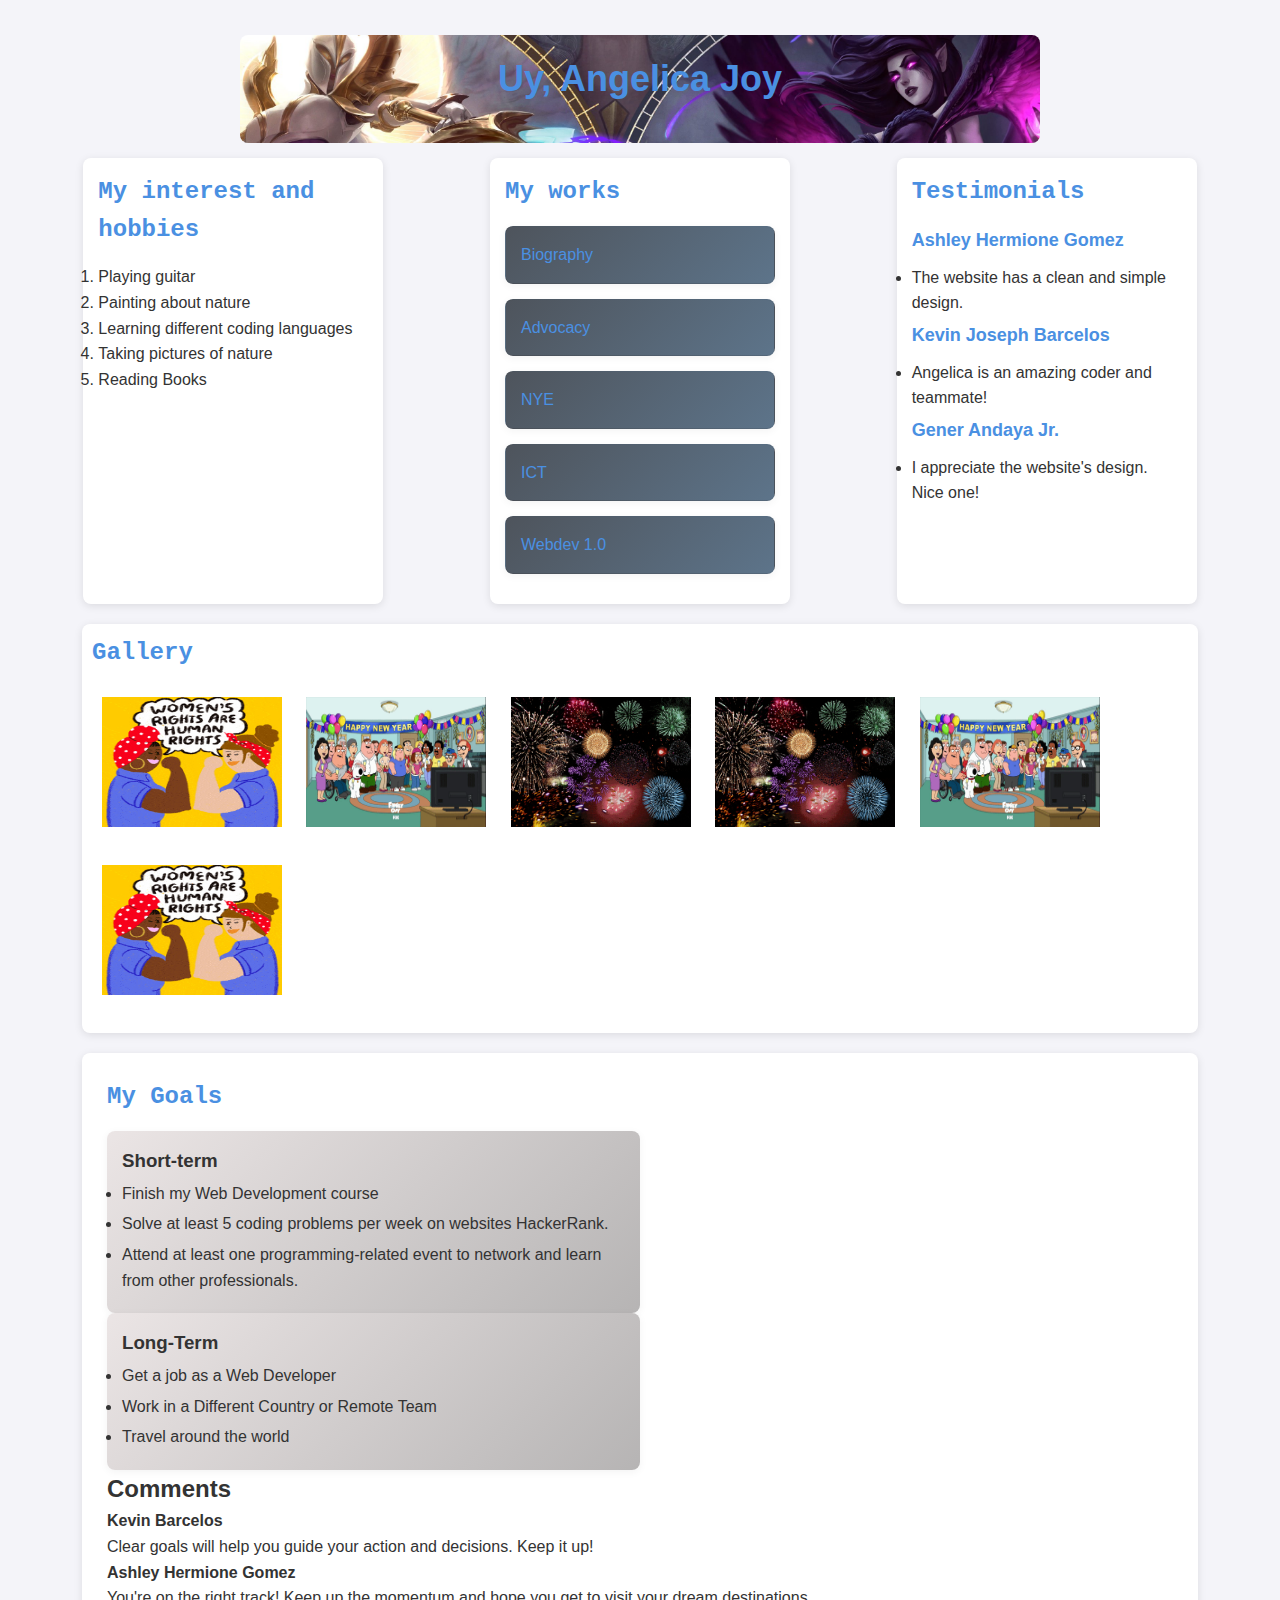
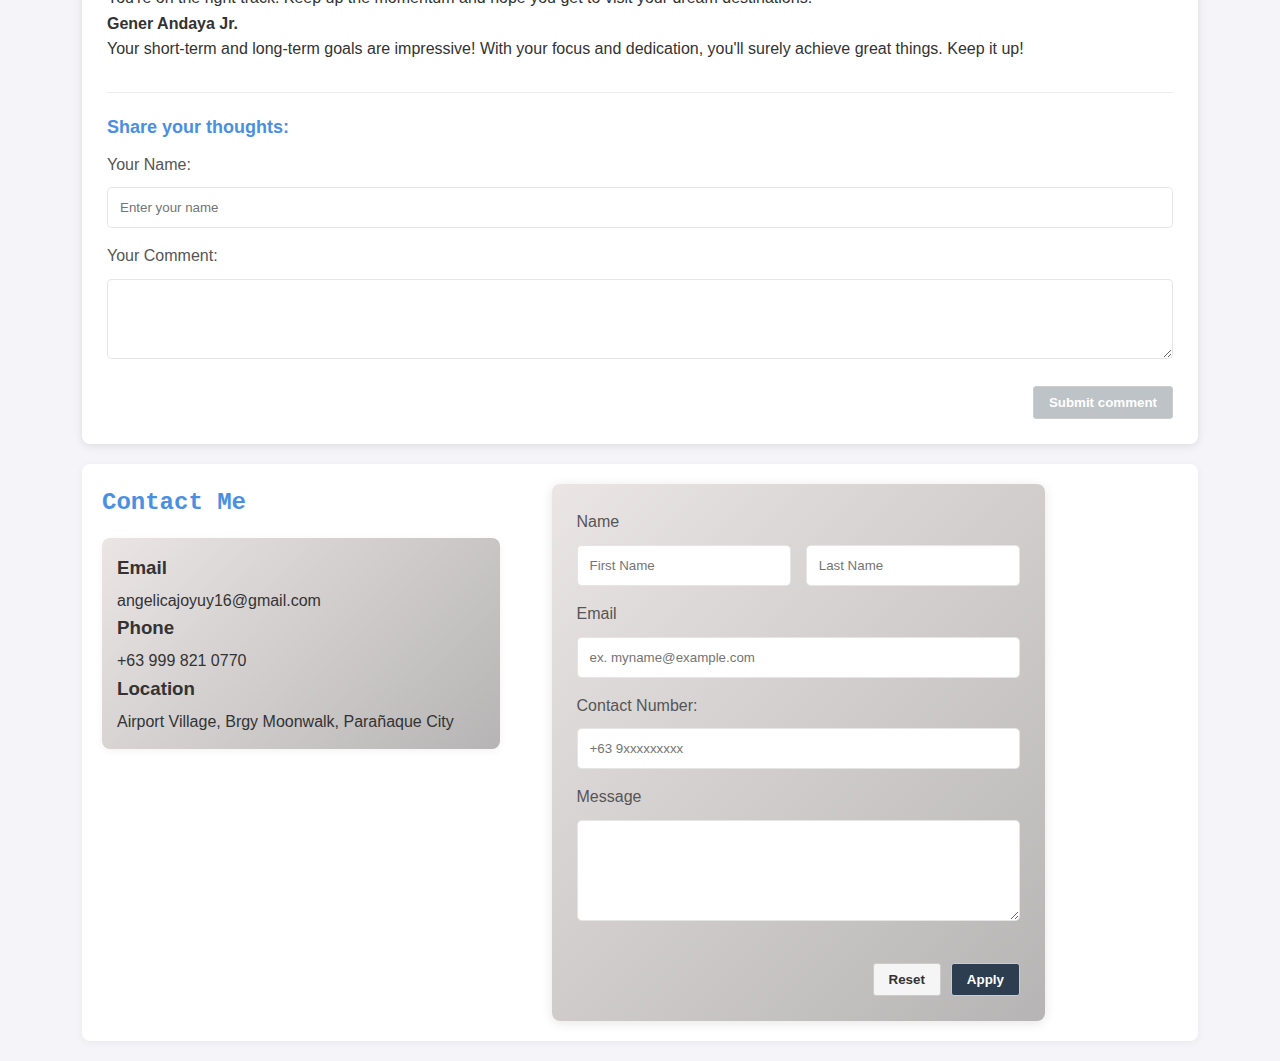
==== exe7/index.html @ 530cc765 "first commit" ====
<!DOCTYPE html>
<html>
  <head>
    <title>Uy, Angelica Joy</title>
    <link href="styles.css" rel="stylesheet" />
    <meta name="viewport" content="width=device-width, initial-scale=1.0" />
  </head>
  <body>
    <div id="image" class="back">
      <h1>Uy, Angelica Joy</h1>
    </div>
    <div id="content">
      <div class="box">
        <h2 class="font">My interest and hobbies</h2>
        <ol>
          <li>Playing guitar</li>
          <li>Painting about nature</li>
          <li>Learning different coding languages</li>
          <li>Taking pictures of nature</li>
          <li>Reading Books</li>
        </ol>
      </div>
      <div class="box">
        <h2 class="font">My works</h2>
        <div class="my-work">
          <a href="./assets/BIOGRAPHY.html">Biography</a>
        </div>
        <div class="my-work">
          <a href="./assets/Advocacy.html">Advocacy</a>
        </div>
        <div class="my-work">
          <a href="./assets/NYE.html">NYE</a>
        </div>
        <div class="my-work">
          <a href="./assets/ICT.html">ICT</a>
        </div>
        <div class="my-work">
          <a href="./assets/start.html">Webdev 1.0</a>
        </div>
      </div>
      <div class="box">
        <h2 class="font">Testimonials</h2>
        <h4 class="font-2">Ashley Hermione Gomez</h4>
        <ul>
          <li>
            <p>The website has a clean and simple design.</p>
          </li>
        </ul>

        <h4 class="font-2">Kevin Joseph Barcelos</h4>
        <ul>
          <li>
            <p>Angelica is an amazing coder and teammate!</p>
          </li>
        </ul>

        <h4 class="font-2">Gener Andaya Jr.</h4>
        <ul>
          <li>
            <p>I appreciate the website's design. Nice one!</p>
          </li>
        </ul>
      </div>
      <div class="box-2">
        <h2 class="font">Gallery</h2>
        <img src="./assets/200w.gif" />
        <img src="./assets/family.gif" />
        <img src="./assets/giphy.gif" />
        <img src="./assets/giphy.gif" />
        <img src="./assets/family.gif" />
        <img src="./assets/200w.gif" />
      </div>
      <div class="box-3">
        <div class="goal-info">
          <h2 class="font">My Goals</h2>
          <div class="goal-item">
            <div class="goal-text">
              <h3>Short-term</h3>
              <ul>
                <li>Finish my Web Development course</li>
                <li>
                  Solve at least 5 coding problems per week on websites
                  HackerRank.
                </li>
                <li>
                  Attend at least one programming-related event to network and
                  learn from other professionals.
                </li>
              </ul>
            </div>
          </div>
          <div class="goal-item">
            <div class="goal-text">
              <h3>Long-Term</h3>
              <ul>
                <li>Get a job as a Web Developer</li>
                <li>Work in a Different Country or Remote Team</li>
                <li>Travel around the world</li>
              </ul>
            </div>
          </div>
        </div>
        <div class="team-comment">
          <h2>Comments</h2>
          <h4>Kevin Barcelos</h4>
          <p>
            Clear goals will help you guide your action and decisions. Keep it
            up!
          </p>
          <h4>Ashley Hermione Gomez</h4>
          <p>
            You're on the right track! Keep up the momentum and hope you get to
            visit your dream destinations.
          </p>
          <h4>Gener Andaya Jr.</h4>
          <p>
            Your short-term and long-term goals are impressive! With your focus
            and dedication, you'll surely achieve great things. Keep it up!
          </p>
        </div>
        <div class="comment-form">
          <h3 class="font-2">Share your thoughts:</h3>
          <div class="form-group">
            <label>Your Name:</label>
            <input
              type="text"
              id="name"
              class="form-input"
              placeholder="Enter your name"
            />
          </div>
        </div>
        <div class="form-group">
          <label>Your Comment:</label>
          <textarea
            id="comment"
            class="form-input"
            placeholder="Write your comment here..."
          >
          </textarea>
        </div>
        <div class="button">
          <button id="comment-button" class="btn btn-submit" disabled>
            Submit comment
          </button>
        </div>
      </div>
      <div class="contact-form">
        <div id="contact_align">
          <div class="contact-info">
            <h2 class="font">Contact Me</h2>
            <div class="contact-item">
              <div class="contact-text">
                <h3>Email</h3>
                <p>angelicajoyuy16@gmail.com</p>
                <h3>Phone</h3>
                <p>+63 999 821 0770</p>
                <h3>Location</h3>
                <p>Airport Village, Brgy Moonwalk, Parañaque City</p>
              </div>
            </div>
          </div>
          <div>
            <form>
              <div class="form-group">
                <label>Name</label>
                <div class="name-fields">
                  <div>
                    <input
                      type="text"
                      class="form-input"
                      placeholder="First Name"
                      required
                    />
                  </div>
                  <div>
                    <input
                      type="text"
                      class="form-input"
                      placeholder="Last Name"
                      required
                    />
                  </div>
                </div>
              </div>
              <div class="form-group">
                <label>Email</label>
                <input
                  type="email"
                  class="form-input"
                  placeholder="ex. myname@example.com"
                  required
                />
              </div>
              <div class="form-group">
                <label>Contact Number:</label>
                <div class="number-field">
                  <input
                    type="number"
                    class="form-input"
                    placeholder="+63 9xxxxxxxxx"
                    required
                  />
                </div>
              </div>
              <div class="form-row">
                <div class="form-group">
                  <label for="message">Message</label>
                  <textarea id="message" name="message" rows="5"></textarea>
                </div>
              </div>
              <div class="button">
                <button type="reset" class="btn btn-reset">Reset</button>
                <button type="submit" class="btn btn-submit">Apply</button>
              </div>
            </form>
          </div>
        </div>
      </div>
    </div>
    <script src="script.js"></script>
  </body>
</html>
---- exe7/styles.css ----
* {
  margin: 0;
  padding: 0;
  box-sizing: border-box;
  font-family: Arial, sans-serif;
}

body {
  background-color: #f4f4f9;
  color: #333;
  line-height: 1.6;
  padding: 20px;
}

#image {
  background-image: url("KM.png");
  background-size: cover;
  color: white;
}

.back {
  background-color: rgba(255, 255, 255, 0.8);
  padding: 15px;
  margin: 15px auto;
  max-width: 800px;
  border-radius: 8px;
}

h1 {
  font-size: 36px;
  text-align: center;
  color: #4a90e2;
  margin-bottom: 20px;
}

#content {
  display: flex;
  justify-content: space-around;
  flex-wrap: wrap;
  gap: 20px;
  max-width: 1200px;
  margin: 0 auto;
}

.box {
  background-color: #fff;
  padding: 15px;
  width: 300px;
  border-radius: 8px;
  box-shadow: 0 2px 8px rgba(0, 0, 0, 0.1);
  transition: transform 0.3s ease;
}

.box:hover {
  transform: translateY(-5px);
}

.box:last-child {
  width: 500px;
}

.box-2 img {
  padding: 10px;
  height: 150px;
  width: 200px;
  max-width: 100%;
  border-radius: 8px;
  margin-bottom: 10px;
}

.box-2 {
  background-color: #fff;
  padding: 10px;
  width: 93%;
  border-radius: 8px;
  box-shadow: 0 2px 8px rgba(0, 0, 0, 0.1);
  transition: transform 0.3s ease;
}

.box-2:hover {
  transform: translateY(-5px);
}

.box-2:last-child {
  width: 300px;
}

.box-3 {
  background-color: #fff;
  padding: 25px;
  width: 93%;
  border-radius: 8px;
  box-shadow: 0 2px 8px rgba(0, 0, 0, 0.1);
  transition: transform 0.3s ease;
}

.box-3:hover {
  transform: translateY(-5px);
}

.box-3:last-child {
  width: 500px;
}

.font {
  font-family: "Courier New", Courier, monospace;
  font-size: 24px;
  color: #4a90e2;
  margin-bottom: 15px;
}

.font-2 {
  font-size: 18px;
  color: #4a90e2;
  margin-bottom: 10px;
}

a {
  text-decoration: none;
  color: #4a90e2;
  transition: color 0.3s ease;
}

a:hover {
  color: #2c3e50;
}

.my-work {
  margin-bottom: 15px;
  padding: 15px;
  background: linear-gradient(135deg, #4e545c, #5d748a);
  border-radius: 8px;
  border: 1px solid rgba(0, 0, 0, 0.05);
  transition: all 0.3s ease;
  box-shadow: 0 2px 8px rgba(0, 0, 0, 0.05);
}

.my-work:hover {
  transform: translateY(-3px);
}

/* Contact Form Styles */
.contact-form {
  background: #fff;
  padding: 20px;
  display: grid;
  grid-template-columns: 1fr 2fr;
  gap: 20px;
  width: 93%;
  border-radius: 8px;
  box-shadow: 0 2px 8px rgba(0, 0, 0, 0.05);
  transition: all 0.3s ease;
}

.contact-container:hover {
  transform: translateY(-3px);
}

#contact_align {
  display: flex;
  justify-content: column;
  gap: 50%;
  margin: 0 auto;
}

.contact-info {
  gap: 15px;
}

.contact-item {
  display: flex;
  background: linear-gradient(135deg, #ebe5e5, #b6b4b4);
  padding: 15px;
  border-radius: 8px;
  width: 170%;
  box-shadow: 0 2px 8px rgba(0, 0, 0, 0.05);
  transition: all 0.3s ease;
}

.contact-item:hover {
  transform: translateY(-3px);
  box-shadow: 0 5px 15px rgba(0, 0, 0, 0.1);
}

.contact-text h3 {
  margin-bottom: 5px;
}

form {
  background: linear-gradient(135deg, #ebe5e5, #b6b4b4);
  padding: 25px;
  border-radius: 8px;
  box-shadow: 0 2px 12px rgba(0, 0, 0, 0.1);
  width: 250%;
  transition: all 0.3s ease;
}

form:hover {
  transform: translateY(-3px);
}

.form-group :is(input, textarea) {
  width: 100%;
  padding: 12px;
  border: 1px solid rgba(0, 0, 0, 0.1);
  border-radius: 5px;
  font-family: inherit;
  transition: all 0.3s ease;
  background-color: #fff;
}

.form-group :is(input:focus, textarea:focus) {
  outline: none;
  border-color: var(--accent-color);
  box-shadow: 0 0 0 2px rgba(62, 105, 144, 0.2);
}

.form-group {
  margin-bottom: 15px;
}

label {
  display: block;
  margin-bottom: 10px;
  font-size: 16px;
  color: #555;
}

.form-input {
  width: 100%;
  padding: 8px;
  border: 1px solid #ccc;
  border-radius: 3px;
  box-sizing: border-box;
}

.name-fields {
  display: flex;
  gap: 15px;
}

.name-fields > div {
  flex: 1;
}

.number-field {
  position: relative;
}

.button {
  display: flex;
  gap: 10px;
  margin-top: 20px;
  justify-content: flex-end;
}

.btn {
  padding: 8px 15px;
  border: 1px solid #ccc;
  border-radius: 3px;
  cursor: pointer;
  font-weight: bold;
  transition: transform 0.3s ease;
}

.btn:hover {
  transform: scale(1.1);
}

.btn-reset {
  background-color: #f5f5f5;
  color: #333;
}

.btn-submit {
  background-color: #2c3e50;
  color: #fff;
}

.btn:disabled {
  background-color: #bdc3c7;
  cursor: not-allowed;
}

.form-row {
  display: flex;
  gap: 15px;
  margin-bottom: 15px;
}

.form-row > div {
  flex: 1;
}

/* Goals Section Styles */
#goals_align {
  display: flex;
  justify-content: column;
  gap: 50%;
  margin: 0 auto;
}

.goal-item {
  display: flex;
  background: linear-gradient(135deg, #ebe5e5, #b6b4b4);
  padding: 15px;
  border-radius: 8px;
  width: 50%;
  box-shadow: 0 2px 8px rgba(0, 0, 0, 0.05);
  transition: all 0.3s ease;
}

.goal-item:hover {
  transform: translateY(-3px);
  box-shadow: 0 5px 15px rgba(0, 0, 0, 0.1);
}

.goal-text h3 {
  margin-bottom: 5px;
}

ul li {
  margin-bottom: 5px;
}

.comment-form {
  margin-top: 30px;
  border-top: 1px solid #eee;
  padding-top: 20px;
}

textarea.form-input {
  min-height: 80px;
  resize: vertical;
}
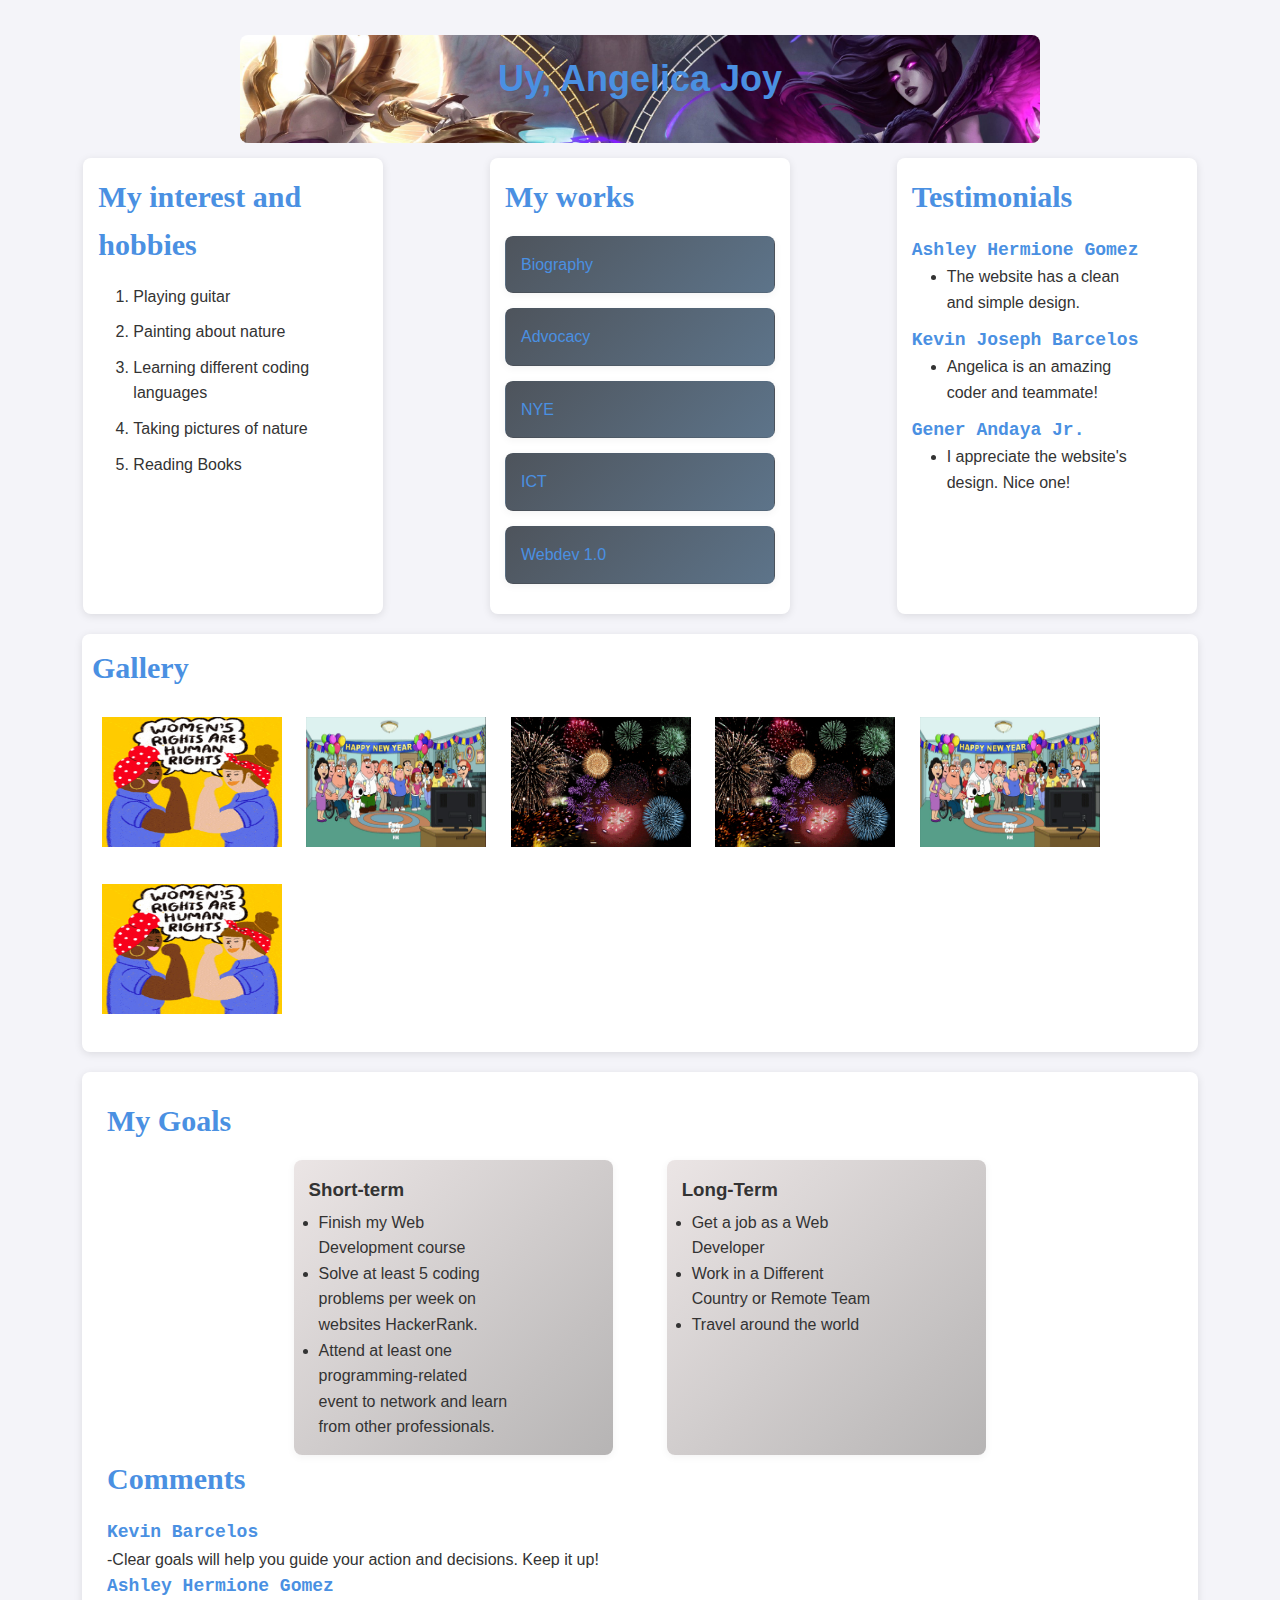
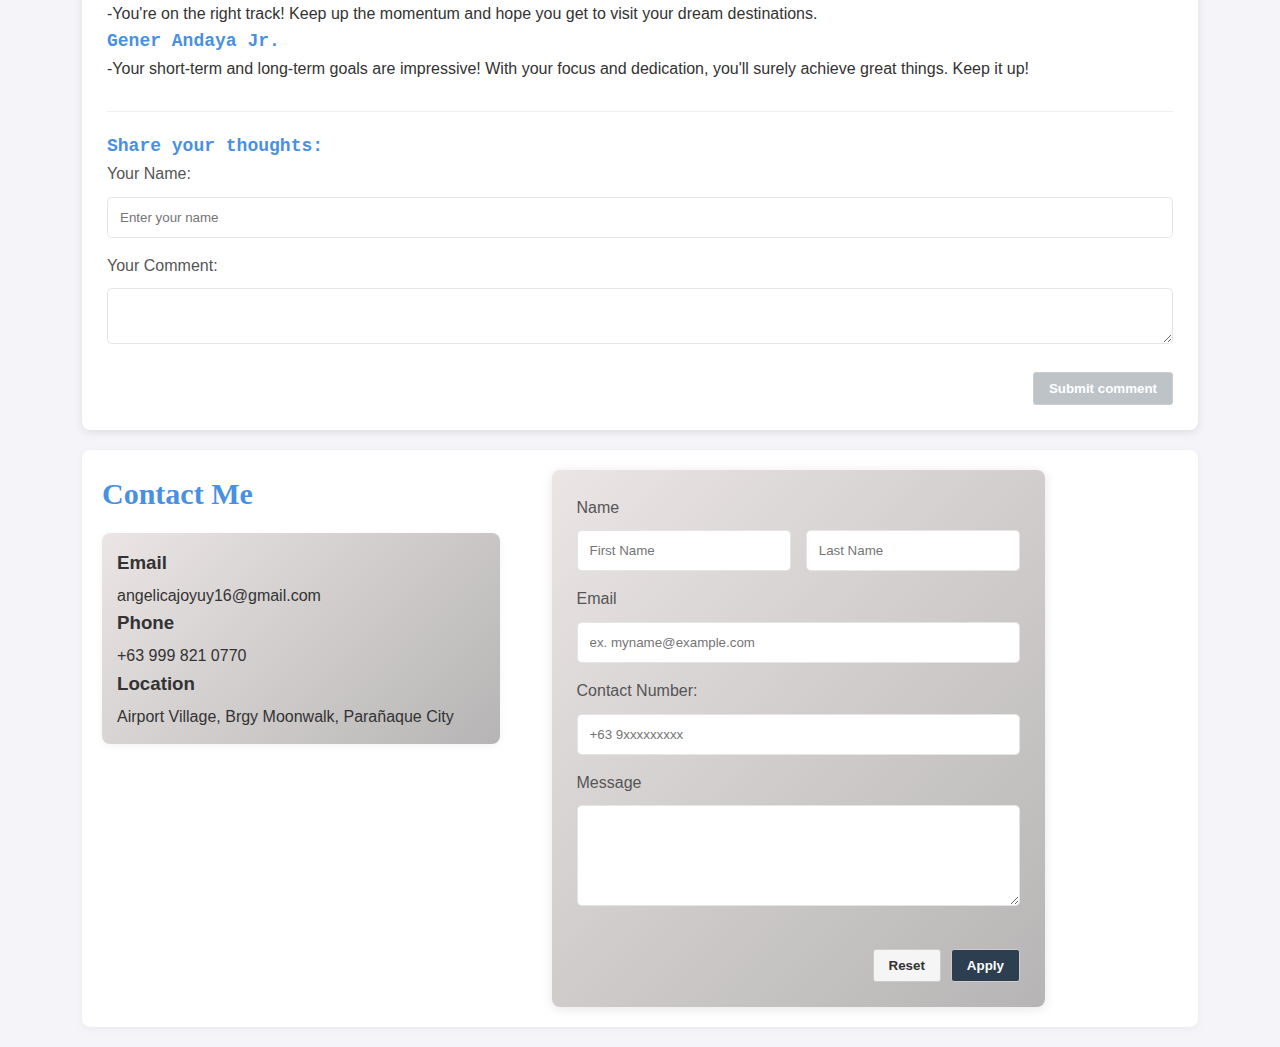
==== commit 6635016e: "apply changes" ====
--- a/exe7/index.html
+++ b/exe7/index.html
@@ -71,8 +71,8 @@
         <img src="./assets/200w.gif" />
       </div>
       <div class="box-3">
+        <h2 class="font">My Goals</h2>
         <div class="goal-info">
-          <h2 class="font">My Goals</h2>
           <div class="goal-item">
             <div class="goal-text">
               <h3>Short-term</h3>
@@ -101,20 +101,20 @@
           </div>
         </div>
         <div class="team-comment">
-          <h2>Comments</h2>
-          <h4>Kevin Barcelos</h4>
+          <h2 class="font">Comments</h2>
+          <h4 class="font-2">Kevin Barcelos</h4>
           <p>
-            Clear goals will help you guide your action and decisions. Keep it
+            -Clear goals will help you guide your action and decisions. Keep it
             up!
           </p>
-          <h4>Ashley Hermione Gomez</h4>
+          <h4 class="font-2">Ashley Hermione Gomez</h4>
           <p>
-            You're on the right track! Keep up the momentum and hope you get to
+            -You're on the right track! Keep up the momentum and hope you get to
             visit your dream destinations.
           </p>
-          <h4>Gener Andaya Jr.</h4>
+          <h4 class="font-2">Gener Andaya Jr.</h4>
           <p>
-            Your short-term and long-term goals are impressive! With your focus
+            -Your short-term and long-term goals are impressive! With your focus
             and dedication, you'll surely achieve great things. Keep it up!
           </p>
         </div>
@@ -132,12 +132,7 @@
         </div>
         <div class="form-group">
           <label>Your Comment:</label>
-          <textarea
-            id="comment"
-            class="form-input"
-            placeholder="Write your comment here..."
-          >
-          </textarea>
+          <textarea></textarea>
         </div>
         <div class="button">
           <button id="comment-button" class="btn btn-submit" disabled>
--- a/exe7/styles.css
+++ b/exe7/styles.css
@@ -103,15 +103,30 @@
 }
 
 .font {
-  font-family: "Courier New", Courier, monospace;
-  font-size: 24px;
+  font-family: "Times New Roman", Times, serif;
+  font-size: 30px;
   color: #4a90e2;
   margin-bottom: 15px;
 }
 
 .font-2 {
+  font-family: "Courier New", Courier, monospace;
   font-size: 18px;
   color: #4a90e2;
+}
+
+ul,
+ol {
+  text-align: left;
+  margin: 0 auto;
+  max-width: 200px;
+}
+
+.box ul li {
+  margin-bottom: 10px;
+}
+
+ol li {
   margin-bottom: 10px;
 }
 
@@ -209,12 +224,6 @@
   background-color: #fff;
 }
 
-.form-group :is(input:focus, textarea:focus) {
-  outline: none;
-  border-color: var(--accent-color);
-  box-shadow: 0 0 0 2px rgba(62, 105, 144, 0.2);
-}
-
 .form-group {
   margin-bottom: 15px;
 }
@@ -293,11 +302,10 @@
 }
 
 /* Goals Section Styles */
-#goals_align {
-  display: flex;
-  justify-content: column;
-  gap: 50%;
-  margin: 0 auto;
+.goal-info {
+  display: flex;
+  justify-content: center;
+  gap: 5%;
 }
 
 .goal-item {
@@ -305,7 +313,7 @@
   background: linear-gradient(135deg, #ebe5e5, #b6b4b4);
   padding: 15px;
   border-radius: 8px;
-  width: 50%;
+  width: 30%;
   box-shadow: 0 2px 8px rgba(0, 0, 0, 0.05);
   transition: all 0.3s ease;
 }
@@ -319,8 +327,8 @@
   margin-bottom: 5px;
 }
 
-ul li {
-  margin-bottom: 5px;
+.goal-item ul li {
+  margin-left: 10px;
 }
 
 .comment-form {
@@ -329,7 +337,337 @@
   padding-top: 20px;
 }
 
-textarea.form-input {
-  min-height: 80px;
-  resize: vertical;
-}
+@media (max-width: 320px) {
+  body {
+    padding: 10px;
+  }
+
+  h1 {
+    font-size: 24px;
+  }
+
+  #content {
+    flex-direction: column;
+    gap: 10px;
+  }
+
+  .box, .box-2, .box-3 {
+    width: 100%;
+  }
+
+  .box:last-child, .box-2:last-child, .box-3:last-child {
+    width: 100%;
+  }
+
+  .font {
+    font-size: 20px;
+  }
+
+  .font-2 {
+    font-size: 14px;
+  }
+
+  ul, ol {
+    max-width: 100%;
+  }
+
+  .contact-form {
+    grid-template-columns: 1fr;
+    gap: 10px;
+  }
+
+  .contact-item {
+    width: 100%;
+  }
+
+  form {
+    width: 100%;
+  }
+
+  .goal-info {
+    flex-direction: column;
+    gap: 10px;
+  }
+
+  .goal-item {
+    width: 100%;
+  }
+
+  .button {
+    flex-direction: column;
+    gap: 10px;
+    justify-content: center;
+  }
+
+  .btn {
+    width: 100%;
+  }
+}
+
+@media (min-width: 321px) and (max-width: 375px) {
+  body {
+    padding: 15px;
+  }
+
+  h1 {
+    font-size: 28px;
+  }
+
+  #content {
+    flex-direction: column;
+    gap: 15px;
+  }
+
+  .box, .box-2, .box-3 {
+    width: 100%;
+  }
+
+  .box:last-child, .box-2:last-child, .box-3:last-child {
+    width: 100%;
+  }
+
+  .font {
+    font-size: 24px;
+  }
+
+  .font-2 {
+    font-size: 16px;
+  }
+
+  ul, ol {
+    max-width: 100%;
+  }
+
+  .contact-form {
+    grid-template-columns: 1fr;
+    gap: 15px;
+  }
+
+  .contact-item {
+    width: 100%;
+  }
+
+  form {
+    width: 100%;
+  }
+
+  .goal-info {
+    flex-direction: column;
+    gap: 15px;
+  }
+
+  .goal-item {
+    width: 100%;
+  }
+
+  .button {
+    flex-direction: column;
+    gap: 15px;
+    justify-content: center;
+  }
+
+  .btn {
+    width: 100%;
+  }
+}
+
+@media (min-width: 376px) and (max-width: 425px) {
+  body {
+    padding: 15px;
+  }
+
+  h1 {
+    font-size: 30px;
+  }
+
+  #content {
+    flex-direction: column;
+    gap: 20px;
+  }
+
+  .box, .box-2, .box-3 {
+    width: 100%;
+  }
+
+  .box:last-child, .box-2:last-child, .box-3:last-child {
+    width: 100%;
+  }
+
+  .font {
+    font-size: 26px;
+  }
+
+  .font-2 {
+    font-size: 18px;
+  }
+
+  ul, ol {
+    max-width: 100%;
+  }
+
+  .contact-form {
+    grid-template-columns: 1fr;
+    gap: 20px;
+  }
+
+  .contact-item {
+    width: 100%;
+  }
+
+  form {
+    width: 100%;
+  }
+
+  .goal-info {
+    flex-direction: column;
+    gap: 20px;
+  }
+
+  .goal-item {
+    width: 100%;
+  }
+
+  .button {
+    flex-direction: column;
+    gap: 20px;
+    justify-content: center;
+  }
+
+  .btn {
+    width: 100%;
+  }
+}
+
+@media (min-width: 426px) and (max-width: 768px) {
+  body {
+    padding: 20px;
+  }
+
+  h1 {
+    font-size: 32px;
+  }
+
+  #content {
+    flex-direction: column;
+    gap: 20px;
+  }
+
+  .box, .box-2, .box-3 {
+    width: 100%;
+  }
+
+  .box:last-child, .box-2:last-child, .box-3:last-child {
+    width: 100%;
+  }
+
+  .font {
+    font-size: 28px;
+  }
+
+  .font-2 {
+    font-size: 20px;
+  }
+
+  ul, ol {
+    max-width: 100%;
+  }
+
+  .contact-form {
+    grid-template-columns: 1fr;
+    gap: 20px;
+  }
+
+  .contact-item {
+    width: 100%;
+  }
+
+  form {
+    width: 100%;
+  }
+
+  .goal-info {
+    flex-direction: column;
+    gap: 20px;
+  }
+
+  .goal-item {
+    width: 100%;
+  }
+
+  .button {
+    flex-direction: column;
+    gap: 20px;
+    justify-content: center;
+  }
+
+  .btn {
+    width: 100%;
+  }
+}
+
+@media (min-width: 769px) and (max-width: 1024px) {
+  body {
+    padding: 20px;
+  }
+
+  h1 {
+    font-size: 36px;
+  }
+
+  #content {
+    flex-direction: row;
+    gap: 20px;
+  }
+
+  .box, .box-2, .box-3 {
+    width: 300px;
+  }
+
+  .box:last-child, .box-2:last-child, .box-3:last-child {
+    width: 500px;
+  }
+
+  .font {
+    font-size: 30px;
+  }
+
+  .font-2 {
+    font-size: 18px;
+  }
+
+  ul, ol {
+    max-width: 200px;
+  }
+
+  .contact-form {
+    grid-template-columns: 1fr 2fr;
+    gap: 20px;
+  }
+
+  .contact-item {
+    width: 170%;
+  }
+
+  form {
+    width: 250%;
+  }
+
+  .goal-info {
+    flex-direction: row;
+    gap: 5%;
+  }
+
+  .goal-item {
+    width: 30%;
+  }
+
+  .button {
+    flex-direction: row;
+    gap: 10px;
+    justify-content: flex-end;
+  }
+
+  .btn {
+    width: auto;
+  }
+}
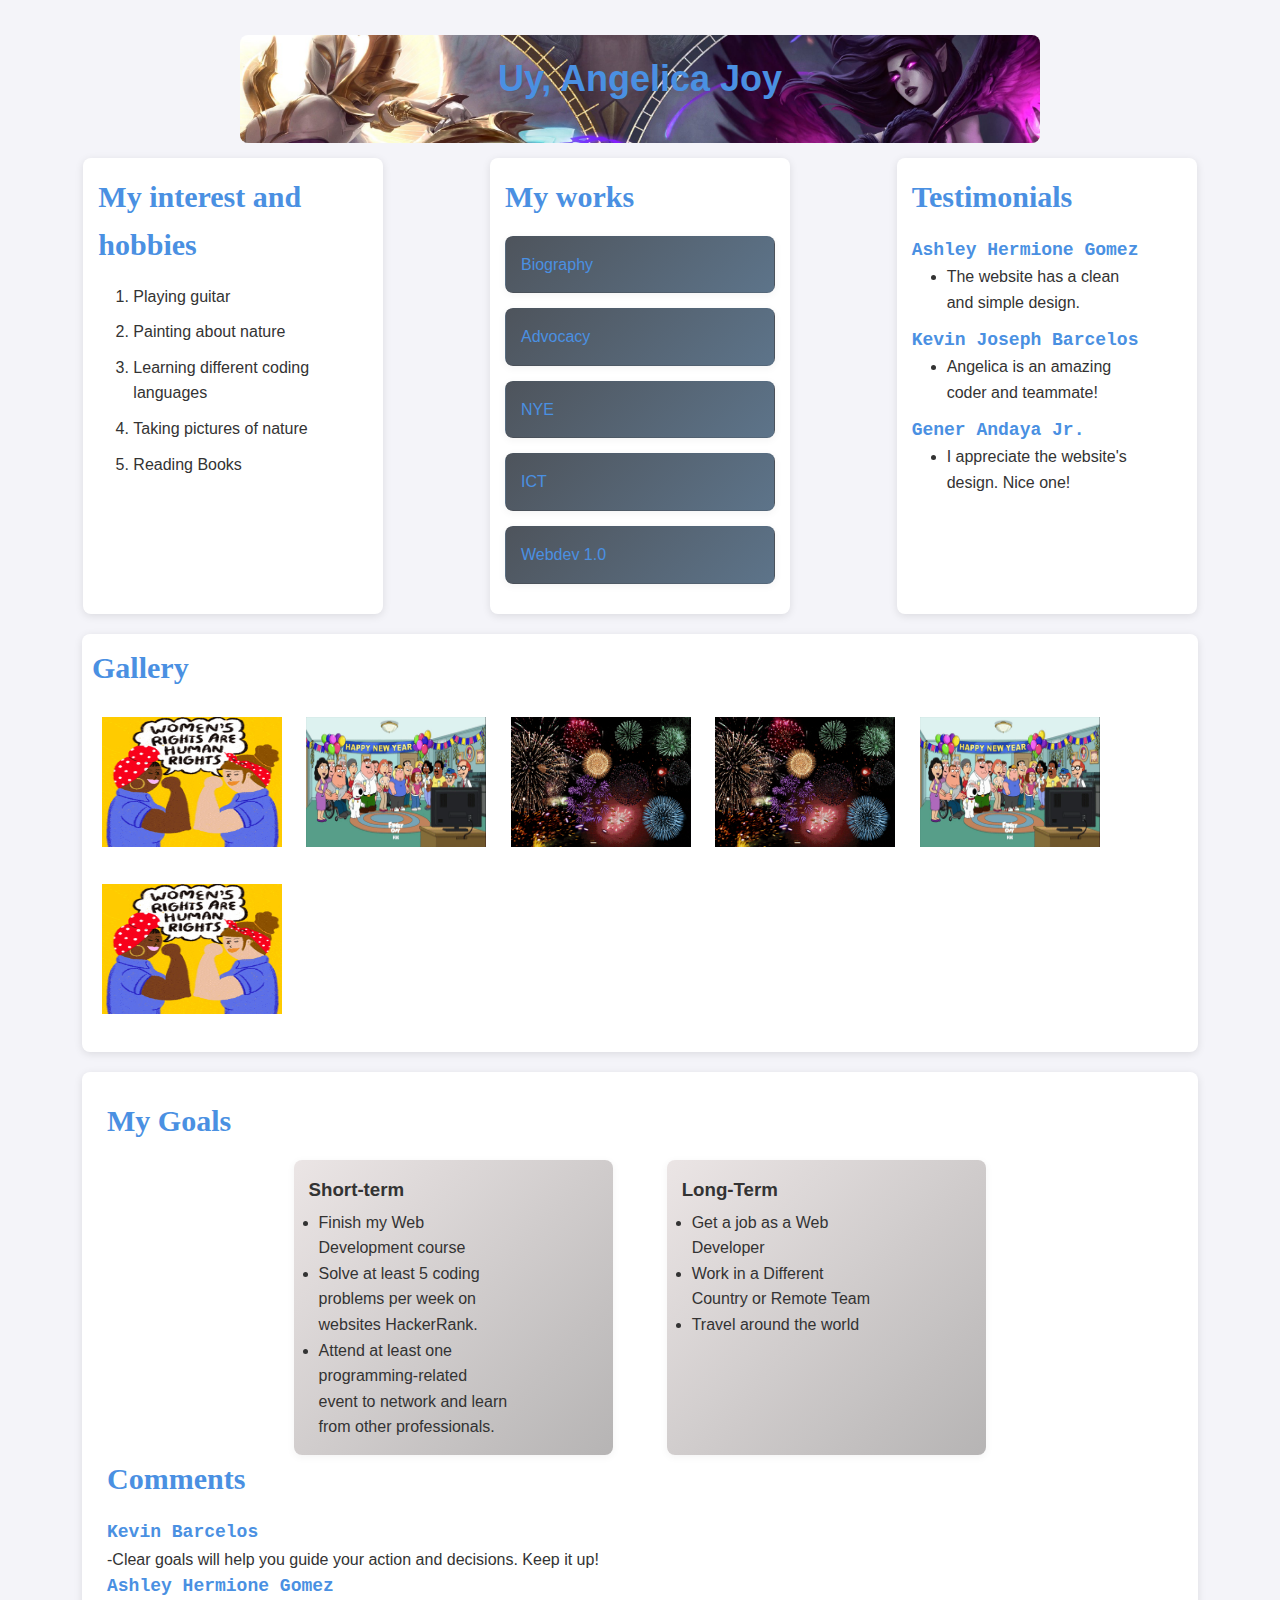
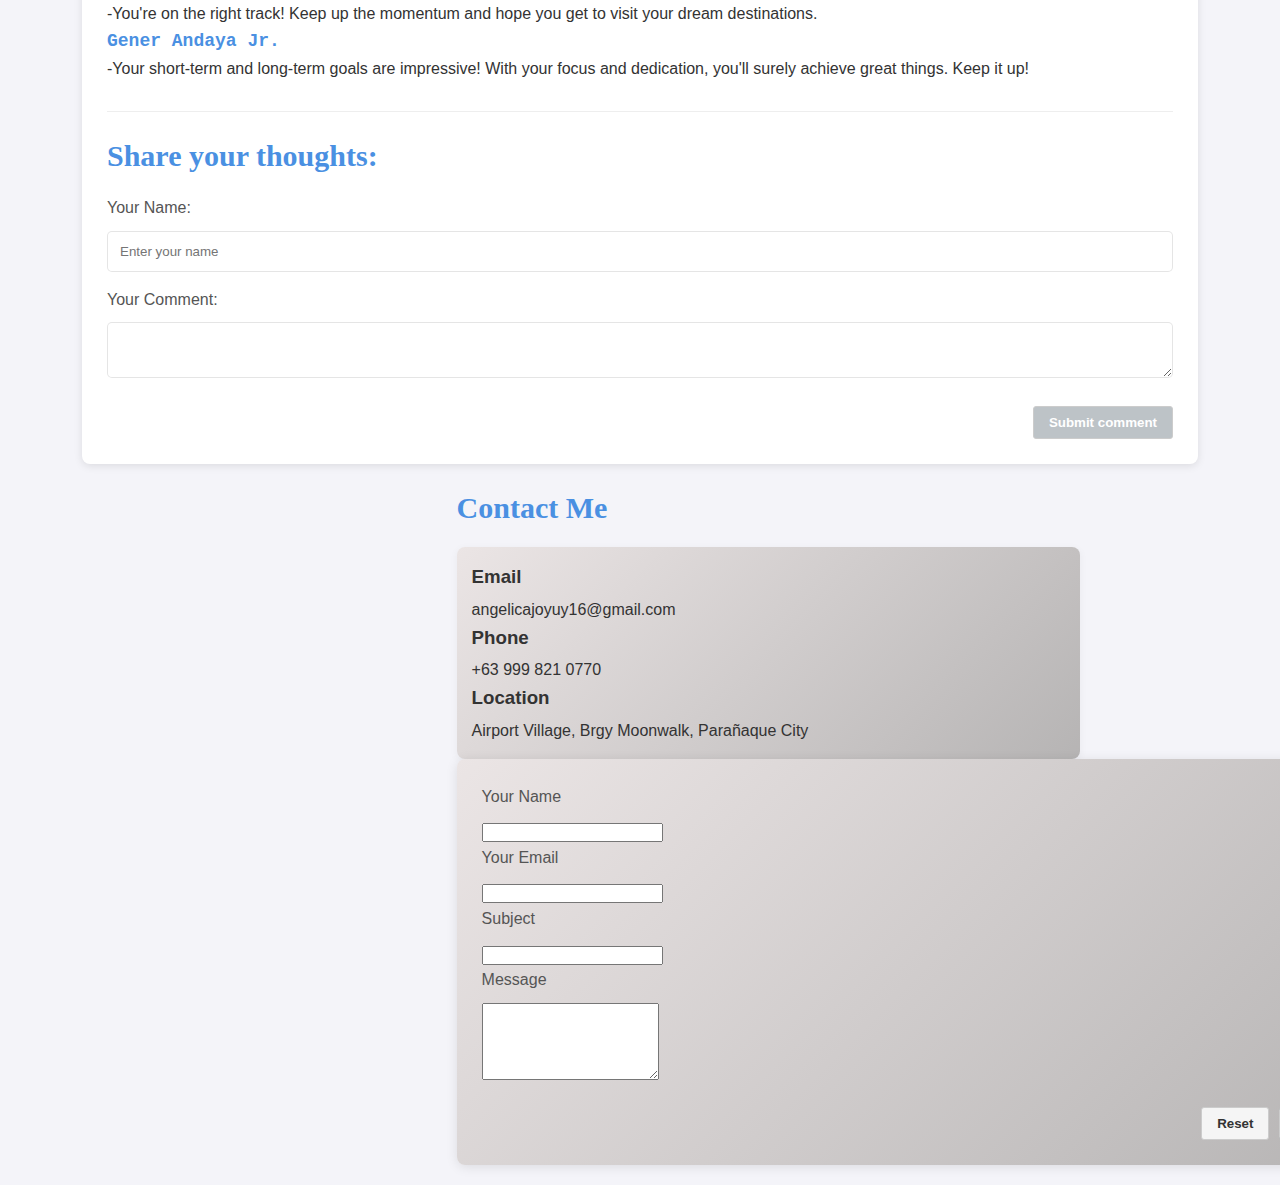
==== commit 9462d243: "modify index.html file make it more consistent output" ====
--- a/exe7/index.html
+++ b/exe7/index.html
@@ -63,12 +63,12 @@
       </div>
       <div class="box-2">
         <h2 class="font">Gallery</h2>
-        <img src="./assets/200w.gif" />
-        <img src="./assets/family.gif" />
-        <img src="./assets/giphy.gif" />
-        <img src="./assets/giphy.gif" />
-        <img src="./assets/family.gif" />
-        <img src="./assets/200w.gif" />
+        <img src="./assets/200w.gif" alt="Gallery Image 1" />
+        <img src="./assets/family.gif" alt="Gallery Image 2" />
+        <img src="./assets/giphy.gif" alt="Gallery Image 3" />
+        <img src="./assets/giphy.gif" alt="Gallery Image 4" />
+        <img src="./assets/family.gif" alt="Gallery Image 5" />
+        <img src="./assets/200w.gif" alt="Gallery Image 6" />
       </div>
       <div class="box-3">
         <h2 class="font">My Goals</h2>
@@ -104,46 +104,45 @@
           <h2 class="font">Comments</h2>
           <h4 class="font-2">Kevin Barcelos</h4>
           <p>
-            -Clear goals will help you guide your action and decisions. Keep it
-            up!
+            -Clear goals will help you guide your action and decisions.
+            Keep it up!
           </p>
           <h4 class="font-2">Ashley Hermione Gomez</h4>
           <p>
-            -You're on the right track! Keep up the momentum and hope you get to
-            visit your dream destinations.
+            -You're on the right track! Keep up the momentum and 
+            hope you get to visit your dream destinations.
           </p>
           <h4 class="font-2">Gener Andaya Jr.</h4>
           <p>
-            -Your short-term and long-term goals are impressive! With your focus
-            and dedication, you'll surely achieve great things. Keep it up!
+            -Your short-term and long-term goals are impressive! 
+            With your focus and dedication, 
+            you'll surely achieve great things. Keep it up!
           </p>
         </div>
         <div class="comment-form">
-          <h3 class="font-2">Share your thoughts:</h3>
+          <h2 class="font">Share your thoughts:</h2>
           <div class="form-group">
             <label>Your Name:</label>
-            <input
-              type="text"
+            <input type="text"
               id="name"
               class="form-input"
-              placeholder="Enter your name"
-            />
+              placeholder="Enter your name" />
+          </div>
+          <div class="form-group">
+            <label>Your Comment:</label>
+            <textarea id="comment"></textarea>
+          </div>
+          <div class="button">
+            <button id="comment-button"  class="btn btn-submit" disabled>
+              Submit comment
+            </button>
           </div>
         </div>
-        <div class="form-group">
-          <label>Your Comment:</label>
-          <textarea></textarea>
-        </div>
-        <div class="button">
-          <button id="comment-button" class="btn btn-submit" disabled>
-            Submit comment
-          </button>
-        </div>
       </div>
-      <div class="contact-form">
-        <div id="contact_align">
+      <div id="contact-section">
+        <h2 class="font">Contact Me</h2>
+        <div class="contact-container">
           <div class="contact-info">
-            <h2 class="font">Contact Me</h2>
             <div class="contact-item">
               <div class="contact-text">
                 <h3>Email</h3>
@@ -155,54 +154,23 @@
               </div>
             </div>
           </div>
-          <div>
-            <form>
-              <div class="form-group">
-                <label>Name</label>
-                <div class="name-fields">
-                  <div>
-                    <input
-                      type="text"
-                      class="form-input"
-                      placeholder="First Name"
-                      required
-                    />
-                  </div>
-                  <div>
-                    <input
-                      type="text"
-                      class="form-input"
-                      placeholder="Last Name"
-                      required
-                    />
-                  </div>
-                </div>
+          <div class="contact-contents">
+            <form id="contact-form">
+              <div class="form-info">
+                <label for="name">Your Name</label>
+                <input type="text" id="name" name="name" required />
               </div>
-              <div class="form-group">
-                <label>Email</label>
-                <input
-                  type="email"
-                  class="form-input"
-                  placeholder="ex. myname@example.com"
-                  required
-                />
+              <div class="form-info">
+                <label for="email">Your Email</label>
+                <input type="email" id="email" name="email" required />
               </div>
-              <div class="form-group">
-                <label>Contact Number:</label>
-                <div class="number-field">
-                  <input
-                    type="number"
-                    class="form-input"
-                    placeholder="+63 9xxxxxxxxx"
-                    required
-                  />
-                </div>
+              <div class="form-info">
+                <label for="subject">Subject</label>
+                <input type="text" id="subject" name="subject" required />
               </div>
-              <div class="form-row">
-                <div class="form-group">
-                  <label for="message">Message</label>
-                  <textarea id="message" name="message" rows="5"></textarea>
-                </div>
+              <div class="form-info">
+                <label for="message">Message</label>
+                <textarea id="message" name="message" rows="5"></textarea>
               </div>
               <div class="button">
                 <button type="reset" class="btn btn-reset">Reset</button>
@@ -215,4 +183,4 @@
     </div>
     <script src="script.js"></script>
   </body>
-</html>
+</html>